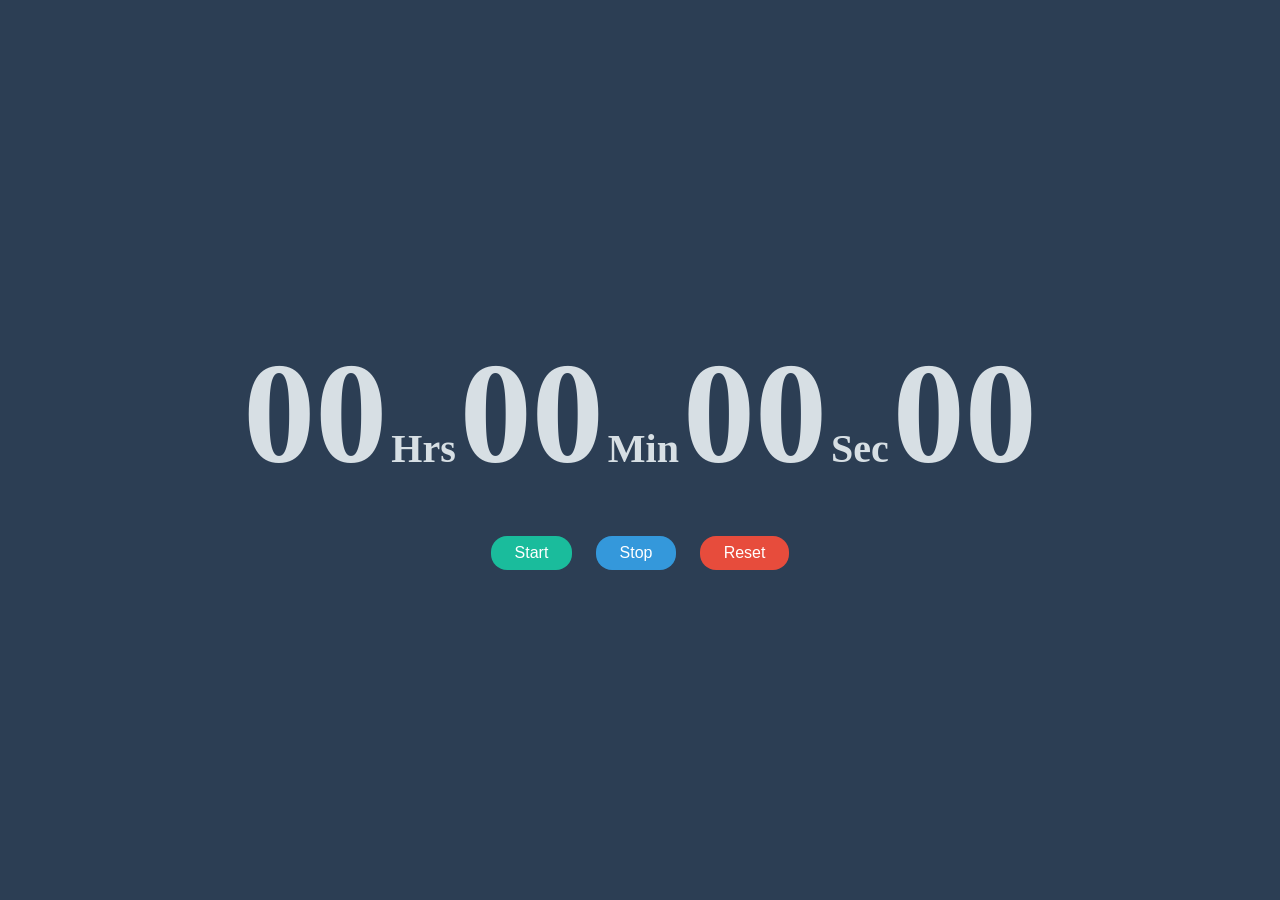
==== index.html @ 215e6a1a "add initial files" ====
<!DOCTYPE html>
<html lang="en">
  <head>
    <meta charset="UTF-8" />
    <meta name="viewport" content="width=device-width, initial-scale=1.0" />
    <title>Stopwatch</title>
    <link rel="stylesheet" href="style.css" />
  </head>
  <body>
    <div id="container">
      <div id="time">
        <span class="time" id="hrs">00</span>
        <span class="unit">Hrs</span>
        <span class="time" id="min">00</span>
        <span class="unit">Min</span>
        <span class="time" id="sec">00</span>
        <span class="unit">Sec</span>
        <span class="time" id="ms">00</span>
      </div>
      <div id="buttons">
        <button class="btn" id="start" onclick="start()">Start</button>
        <button class="btn" id="stop" onclick="stop()">Stop</button>
        <button class="btn" id="reset" onclick="reset()">Reset</button>
      </div>
    </div>
    <script src="app.js"></script>
  </body>
</html>
---- style.css ----
* {
  margin: 0;
  padding: 0;
  box-sizing: border-box;
}
body {
  display: flex;
  flex-wrap: nowrap;
  justify-content: center;
  align-items: center;
  height: 100vh;
  background-color: #2c3e54;
  width: auto;
}
.time {
  font-size: 9rem;
  font-weight: bold;
  color: #d7dfe4;
}
.unit {
  font-size: 2.5rem;
  color: #d7dfe4;
  font-weight: bold;
}
#buttons {
  text-align: center;
  margin-top: 2.5rem;
}
.btn {
  padding: 0.5rem 1.5rem;
  margin: 0 0.6rem;
  font-size: 1rem;
  color: white;
  border: none;
  cursor: pointer;
  border-radius: 1rem;
}
#start {
  background-color: #1abc9c;
}
#stop {
  background-color: #3498db;
}
#reset {
  background-color: #e74c3c;
}
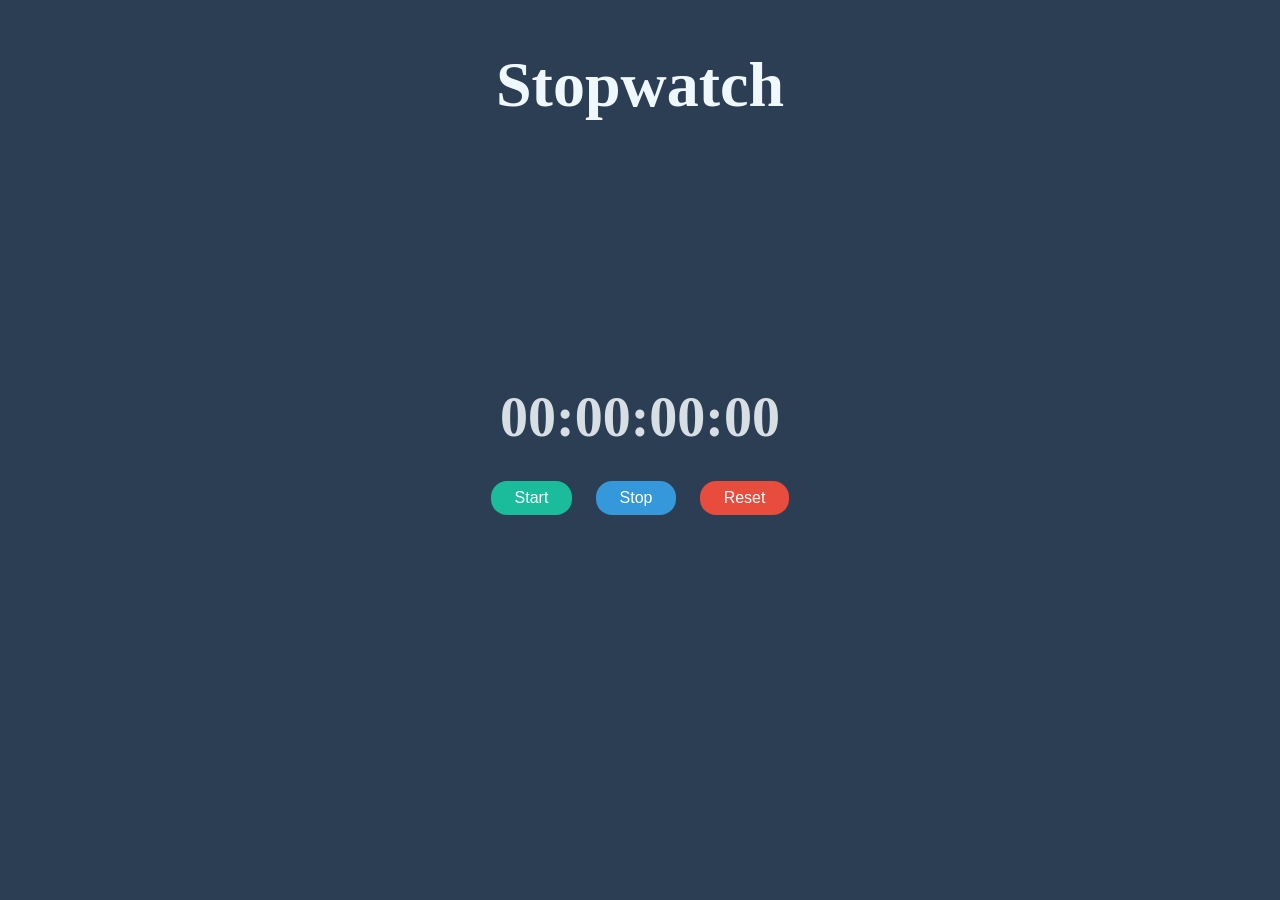
==== commit 551d62a8: "renamed" ====
--- a/index.html
+++ b/index.html
@@ -3,25 +3,16 @@
   <head>
     <meta charset="UTF-8" />
     <meta name="viewport" content="width=device-width, initial-scale=1.0" />
-    <title>Stopwatch</title>
+    <title>Document</title>
     <link rel="stylesheet" href="style.css" />
   </head>
   <body>
-    <div id="container">
-      <div id="time">
-        <span class="time" id="hrs">00</span>
-        <span class="unit">Hrs</span>
-        <span class="time" id="min">00</span>
-        <span class="unit">Min</span>
-        <span class="time" id="sec">00</span>
-        <span class="unit">Sec</span>
-        <span class="time" id="ms">00</span>
-      </div>
-      <div id="buttons">
-        <button class="btn" id="start" onclick="start()">Start</button>
-        <button class="btn" id="stop" onclick="stop()">Stop</button>
-        <button class="btn" id="reset" onclick="reset()">Reset</button>
-      </div>
+    <h1 id="myH1">Stopwatch</h1>
+    <div id="display">00:00:00:00</div>
+    <div id="controls">
+      <button id="startBtn">Start</button>
+      <button id="stopBtn">Stop</button>
+      <button id="resetBtn">Reset</button>
     </div>
     <script src="app.js"></script>
   </body>
--- a/style.css
+++ b/style.css
@@ -5,6 +5,7 @@
 }
 body {
   display: flex;
+  flex-direction: column;
   flex-wrap: nowrap;
   justify-content: center;
   align-items: center;
@@ -12,21 +13,19 @@
   background-color: #2c3e54;
   width: auto;
 }
-.time {
-  font-size: 9rem;
+#myH1 {
+  position: fixed;
+  top: 3rem;
+  font-size: 4rem;
+  color: aliceblue;
+}
+#display {
+  font-size: 3.5rem;
   font-weight: bold;
   color: #d7dfe4;
+  margin-bottom: 2rem;
 }
-.unit {
-  font-size: 2.5rem;
-  color: #d7dfe4;
-  font-weight: bold;
-}
-#buttons {
-  text-align: center;
-  margin-top: 2.5rem;
-}
-.btn {
+button {
   padding: 0.5rem 1.5rem;
   margin: 0 0.6rem;
   font-size: 1rem;
@@ -35,12 +34,12 @@
   cursor: pointer;
   border-radius: 1rem;
 }
-#start {
+#startBtn {
   background-color: #1abc9c;
 }
-#stop {
+#stopBtn {
   background-color: #3498db;
 }
-#reset {
+#resetBtn {
   background-color: #e74c3c;
 }
